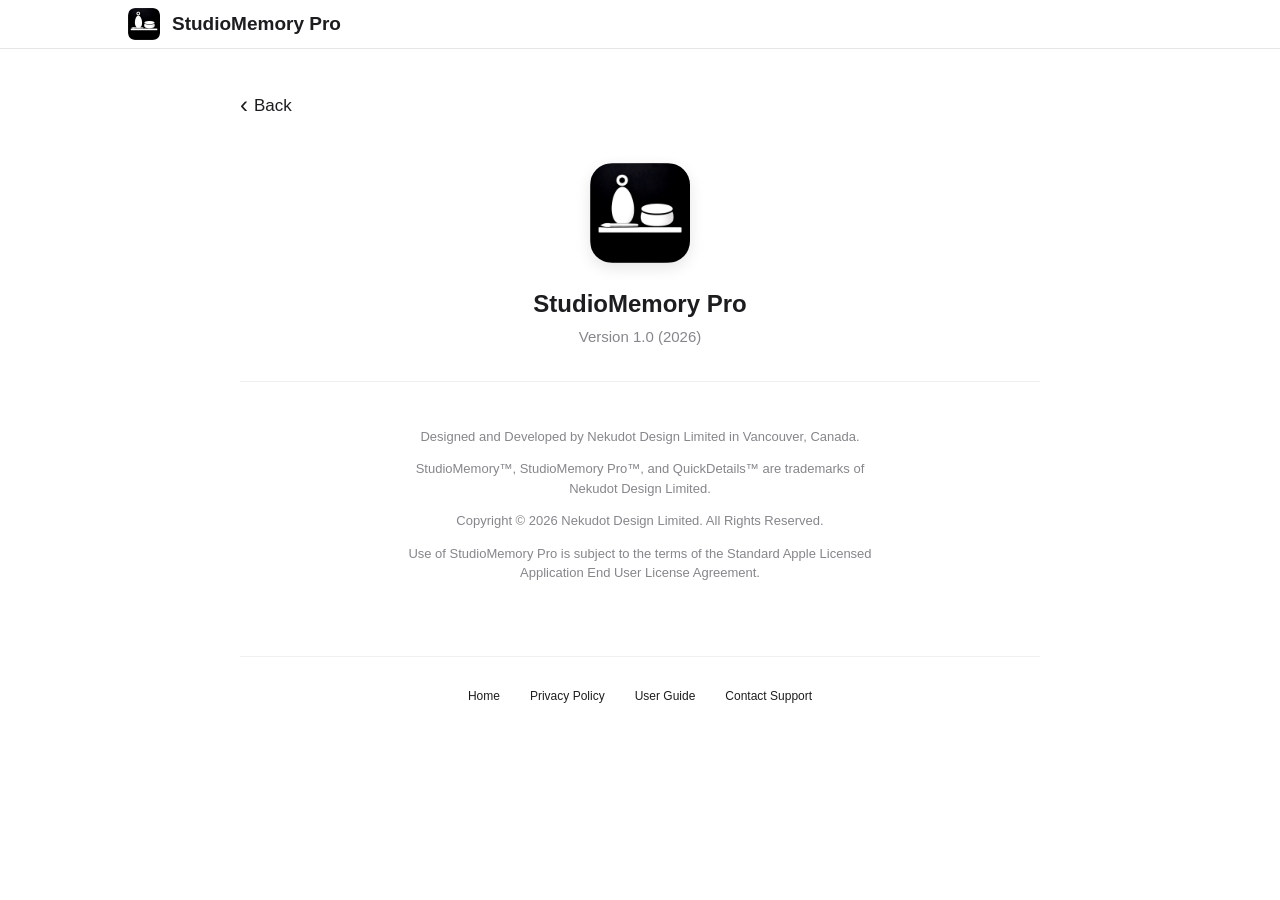
==== about.html @ a67fcdd4 "Add files via upload" ====
<!DOCTYPE html>
<html lang="en">
<head>
    <meta charset="UTF-8">
    <meta name="viewport" content="width=device-width, initial-scale=1.0">
    <meta name="color-scheme" content="light dark">
    <meta name="theme-color" content="#ffffff" media="(prefers-color-scheme: light)">
    <meta name="theme-color" content="#000000" media="(prefers-color-scheme: dark)">
    <title>About - StudioMemory Pro</title>
    <link rel="icon" type="image/jpeg" href="logo.png">
    <link rel="apple-touch-icon" href="logo.png">
    
    <meta name="description" content="About StudioMemory Pro: Developed by Nekudot&nbsp;Design&nbsp;Limited. Learn more about the creative archive tool for Apple devices.">
    <meta property="og:title" content="About - StudioMemory Pro">
    <meta property="og:description" content="The story and legal information for StudioMemory Pro, your creative archive.">
    <meta property="og:image" content="logo.png">
    <meta property="og:type" content="website">

    <style>
        :root {
            --apple-blue: #0071e3;
            --text-main: #1d1d1f;
            --text-secondary: #86868b;
            --bg-light: #f5f5f7;
            --font-family: -apple-system, BlinkMacSystemFont, "SF Pro Text", "SF Pro Icons", "Helvetica Neue", Helvetica, Arial, sans-serif;
        }

        body {
            margin: 0;
            padding: 0;
            font-family: var(--font-family);
            color: var(--text-main);
            background-color: #ffffff;
            line-height: 1.5;
            -webkit-font-smoothing: antialiased;
        }

        /* Navigation */
        nav {
            display: flex;
            justify-content: space-between;
            align-items: center;
            padding: 0 10%;
            height: 48px;
            background: rgba(255, 255, 255, 0.8);
            backdrop-filter: blur(20px);
            -webkit-backdrop-filter: blur(20px);
            position: sticky;
            top: 0;
            z-index: 1000;
            border-bottom: 1px solid rgba(0,0,0,0.1);
        }

        .logo-container {
            display: flex;
            align-items: center;
            gap: 12px;
            text-decoration: none;
            color: var(--text-main);
            font-weight: 600;
            font-size: 19px;
            transition: opacity 0.2s ease;
        }

        .logo-container:hover {
            opacity: 0.7;
        }

        .logo-img {
            width: 32px;
            height: 32px;
            border-radius: 7px; 
            object-fit: cover;
        }

        /* Container & Back Link */
        .container {
            max-width: 800px;
            margin: 0 auto;
            padding: 40px 20px;
            text-align: center;
        }

        .back-link-wrapper {
            text-align: left;
            margin-bottom: 30px;
        }

        .back-link { 
            display: inline-flex; 
            align-items: center;
            color: var(--text-main); 
            text-decoration: none; 
            font-size: 17px;
            transition: opacity 0.2s ease;
        }

        .back-link::before {
            content: '‹';
            font-size: 24px;
            margin-right: 6px;
            margin-top: -2px;
            display: inline-block;
            font-weight: 400 !important;
        }

        .back-link:hover { 
            opacity: 0.7;
        }

        /* App Header Section - Matches AboutView.swift */
        .app-header {
            margin-top: 40px;
            margin-bottom: 32px;
        }

        .app-icon {
            width: 100px; /* Matches frame size in Swift */
            height: 100px;
            border-radius: 22px; /* Matches cornerRadius in Swift */
            object-fit: cover;
            box-shadow: 0 5px 15px rgba(0,0,0,0.1);
            margin-bottom: 16px;
        }

        .app-name {
            font-size: 24px;
            font-weight: 700;
            margin: 0 0 4px 0;
        }

        .version-text {
            font-size: 15px;
            color: var(--text-secondary);
            margin: 0;
        }

        hr {
            border: 0;
            border-top: 1px solid #f0f0f0;
            margin: 32px 0;
        }

        /* Legal Content Section - Matches AboutView.swift */
        .legal-content {
            font-size: 13px; /* Matches .footnote in Swift */
            color: var(--text-secondary);
            display: flex;
            flex-direction: column;
            gap: 12px;
            padding-bottom: 20px;
        }

        .legal-text {
            max-width: 500px;
            margin: 0 auto;
        }

        /* Unified Footer Navigation - Matches index.html */
        .footer-nav {
            margin-top: 40px;
            display: flex;
            justify-content: center;
            gap: 30px;
            border-top: 1px solid #f0f0f0;
            padding: 30px 0 60px;
        }

        .footer-nav a {
            text-decoration: none;
            color: var(--text-main);
            font-size: 12px;
            font-weight: 400;
            transition: opacity 0.2s ease;
        }

        .footer-nav a:hover {
            opacity: 0.7;
        }

/* --- NATIVE DARK MODE SUPPORT --- */
        @media (prefers-color-scheme: dark) {
            :root {
                --apple-blue: #2997ff;
                --text-main: #f5f5f7;
                --text-secondary: #86868b;
                --bg-light: #1c1c1e;
            }

            body {
                background-color: #000000;
            }

            nav {
                background: rgba(0, 0, 0, 0.8);
                border-bottom: 1px solid rgba(255, 255, 255, 0.1);
            }

            hr {
                border-top: 1px solid #38383a;
            }

            .footer-nav {
                border-top: 1px solid #38383a;
            }
        }

    </style>
</head>
<body>

    <nav>
        <a href="index.html" class="logo-container">
            <img src="logo.png" alt="StudioMemory Pro Logo" class="logo-img">
            StudioMemory Pro
        </a>
    </nav>

    <div class="container">
        <div class="back-link-wrapper">
            <a href="index.html" class="back-link">Back</a>
        </div>

        <section class="app-header">
            <img src="logo.png" alt="App Icon" class="app-icon">
            <h1 class="app-name">StudioMemory Pro</h1>
            <p class="version-text">Version 1.0 (2026)</p>
        </section>

        <hr>

        <section class="legal-content">
            <div class="legal-text">
                <p>Designed and Developed by Nekudot&nbsp;Design&nbsp;Limited  in Vancouver,&nbsp;Canada.</p>
                <p>StudioMemory™, StudioMemory Pro™, and QuickDetails™ are trademarks of Nekudot&nbsp;Design&nbsp;Limited.</p>
                <p>Copyright &copy; 2026 Nekudot&nbsp;Design&nbsp;Limited. All&nbsp;Rights&nbsp;Reserved.</p>
                <p>Use of StudioMemory Pro is subject to the terms of the Standard Apple Licensed Application End&nbsp;User&nbsp;License&nbsp;Agreement.</p>
            </div>
        </section>

        <footer class="footer-nav">
            <a href="index.html">Home</a>
            <a href="privacy.html">Privacy Policy</a>
            <a href="manual.html">User Guide</a>
            <a href="mailto:support@studiomemorypro.com?subject=StudioMemory%20Pro%20Support%20Request">Contact Support</a>
        </footer>
    </div>

</body>
</html>
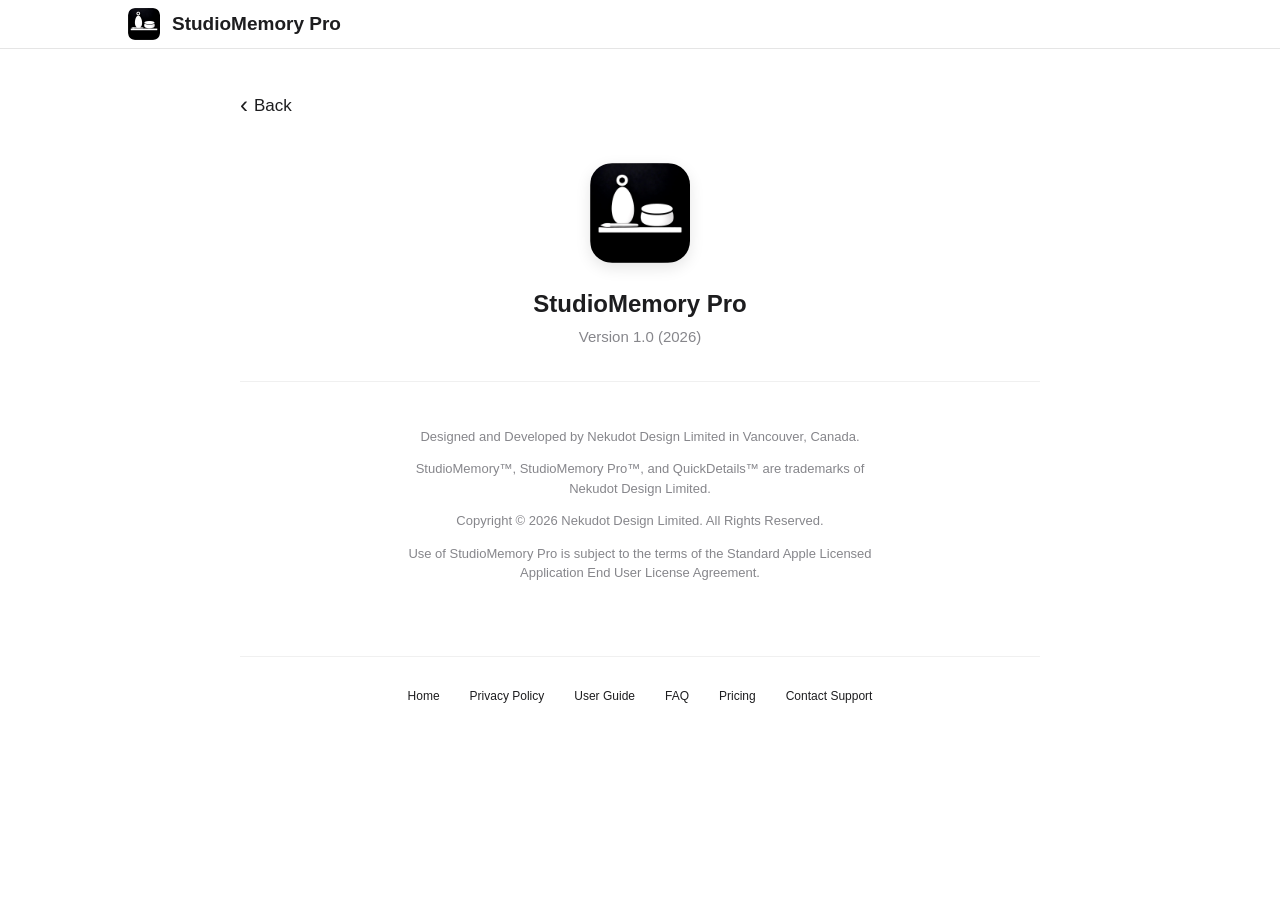
==== commit 37de6fe6: "Add files via upload" ====
--- a/about.html
+++ b/about.html
@@ -7,8 +7,10 @@
     <meta name="theme-color" content="#ffffff" media="(prefers-color-scheme: light)">
     <meta name="theme-color" content="#000000" media="(prefers-color-scheme: dark)">
     <title>About - StudioMemory Pro</title>
-    <link rel="icon" type="image/jpeg" href="logo.png">
-    <link rel="apple-touch-icon" href="logo.png">
+    <link rel="icon" href="favicon.ico" sizes="any">
+    <link rel="icon" href="favicon.svg" type="image/svg+xml">
+    <link rel="icon" href="favicon-96x96.png" type="image/png" sizes="96x96">
+    <link rel="apple-touch-icon" href="apple-touch-icon.png">
     
     <meta name="description" content="About StudioMemory Pro: Developed by Nekudot&nbsp;Design&nbsp;Limited. Learn more about the creative archive tool for Apple devices.">
     <meta property="og:title" content="About - StudioMemory Pro">
@@ -242,6 +244,9 @@
             <a href="index.html">Home</a>
             <a href="privacy.html">Privacy Policy</a>
             <a href="manual.html">User Guide</a>
+	    <a href="faq.html">FAQ</a>
+            <a href="pricing.html">Pricing</a>
+
             <a href="mailto:support@studiomemorypro.com?subject=StudioMemory%20Pro%20Support%20Request">Contact Support</a>
         </footer>
     </div>
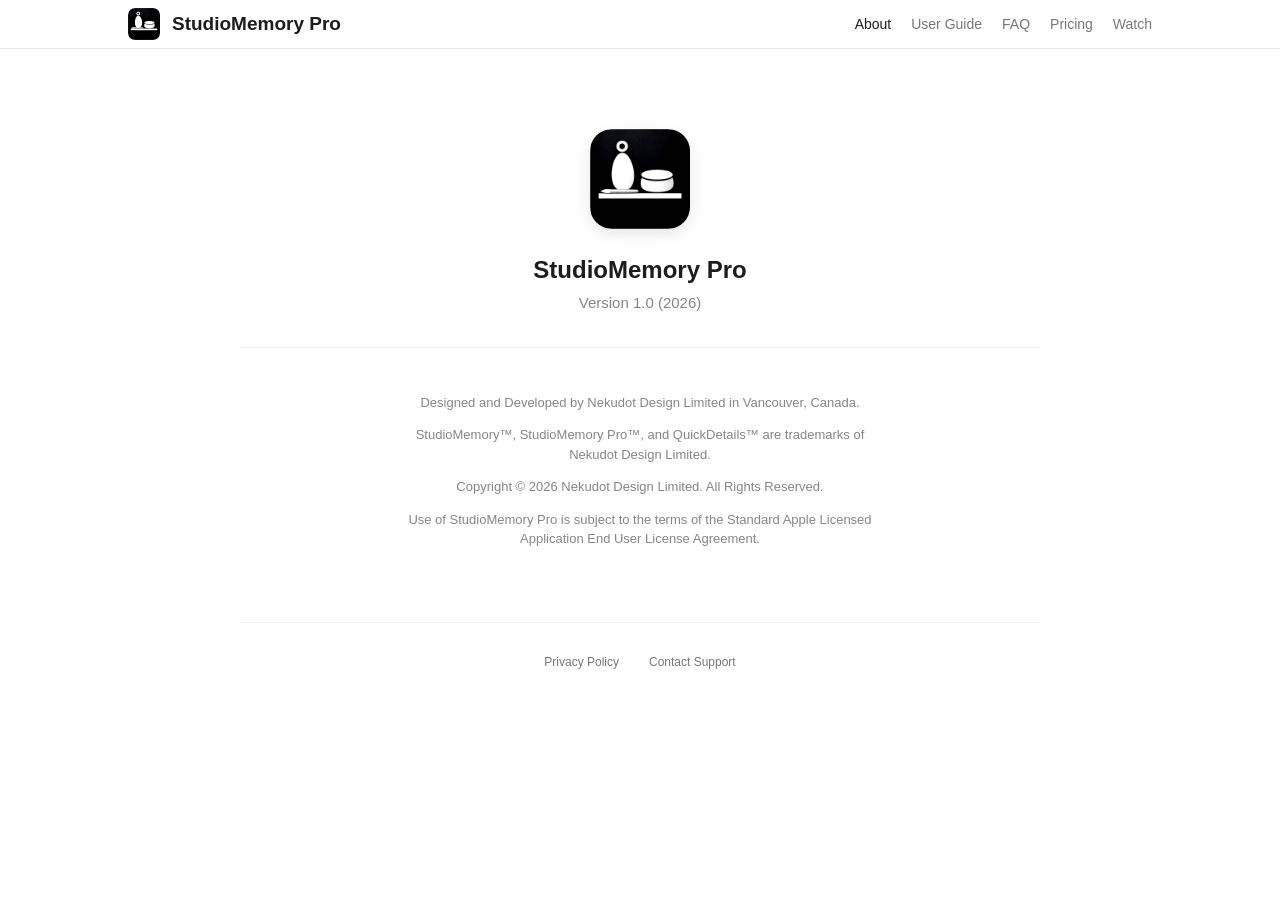
==== commit 9cad153c: "Add files via upload" ====
--- a/about.html
+++ b/about.html
@@ -75,6 +75,49 @@
             object-fit: cover;
         }
 
+        /* Desktop Navigation Links */
+        .nav-links {
+            display: flex;
+            gap: 20px;
+        }
+
+        .nav-links a {
+            text-decoration: none;
+            color: var(--text-main);
+            font-size: 14px;
+            font-weight: 500;
+            opacity: 0.6; /* Mutes inactive links */
+            transition: opacity 0.2s ease;
+        }
+
+        /* Light up links on hover or if it is the current page */
+        .nav-links a:hover,
+        .nav-links a.current {
+            opacity: 1;
+        }
+
+        /* Hamburger Menu Toggle Button */
+        .menu-toggle {
+            display: none;
+            flex-direction: column;
+            justify-content: space-between;
+            width: 22px;
+            height: 16px;
+            background: transparent;
+            border: none;
+            cursor: pointer;
+            padding: 0;
+            z-index: 1001;
+        }
+
+        .hamburger-bar {
+            width: 100%;
+            height: 2px;
+            background-color: var(--text-main);
+            transition: transform 0.25s ease, opacity 0.25s ease;
+            transform-origin: left center;
+        }
+
         /* Container & Back Link */
         .container {
             max-width: 800px;
@@ -83,33 +126,7 @@
             text-align: center;
         }
 
-        .back-link-wrapper {
-            text-align: left;
-            margin-bottom: 30px;
-        }
-
-        .back-link { 
-            display: inline-flex; 
-            align-items: center;
-            color: var(--text-main); 
-            text-decoration: none; 
-            font-size: 17px;
-            transition: opacity 0.2s ease;
-        }
-
-        .back-link::before {
-            content: '‹';
-            font-size: 24px;
-            margin-right: 6px;
-            margin-top: -2px;
-            display: inline-block;
-            font-weight: 400 !important;
-        }
-
-        .back-link:hover { 
-            opacity: 0.7;
-        }
-
+        
         /* App Header Section - Matches AboutView.swift */
         .app-header {
             margin-top: 40px;
@@ -173,14 +190,71 @@
             color: var(--text-main);
             font-size: 12px;
             font-weight: 400;
+            opacity: 0.6; /* Mutes footer links by default */
             transition: opacity 0.2s ease;
         }
 
         .footer-nav a:hover {
-            opacity: 0.7;
-        }
-
-/* --- NATIVE DARK MODE SUPPORT --- */
+            opacity: 1; /* Lights up to full brightness on hover */
+        }
+
+/* Mobile Responsive Navigation Overlay */
+        @media (max-width: 768px) {
+            .menu-toggle {
+                display: flex;
+            }
+
+            .nav-links {
+                display: flex;
+                flex-direction: column;
+                gap: 0;
+                position: fixed;
+                top: 48px;
+                left: 0;
+                width: 100%;
+                height: 0;
+                background-color: #ffffff;
+                opacity: 0;
+                visibility: hidden;
+                overflow: hidden;
+                transition: height 0.3s ease, opacity 0.3s ease, visibility 0.3s ease;
+            }
+
+            .nav-links a {
+                width: 100%;
+                padding: 20px 10%;
+                font-size: 18px;
+                font-weight: 500;
+                border-bottom: 1px solid rgba(0, 0, 0, 0.05);
+                box-sizing: border-box;
+            }
+
+            .nav-links.active {
+                height: calc(100vh - 48px);
+                opacity: 1;
+                visibility: visible;
+            }
+
+            /* Morph bars into an 'X' symbol */
+            .menu-toggle.open .hamburger-bar:nth-child(1) {
+                transform: rotate(45deg) translate(1px, -1px);
+            }
+            .menu-toggle.open .hamburger-bar:nth-child(2) {
+                opacity: 0;
+                transform: scaleX(0);
+            }
+            .menu-toggle.open .hamburger-bar:nth-child(3) {
+                transform: rotate(-45deg) translate(1px, 1px);
+            }
+
+            .footer-nav {
+                flex-direction: column;
+                gap: 15px;
+                padding: 20px 0 40px;
+            }
+        }
+
+        /* --- NATIVE DARK MODE SUPPORT --- */
         @media (prefers-color-scheme: dark) {
             :root {
                 --apple-blue: #2997ff;
@@ -207,6 +281,15 @@
             }
         }
 
+        @media (prefers-color-scheme: dark) and (max-width: 768px) {
+            .nav-links {
+                background-color: #000000;
+            }
+            .nav-links a {
+                border-bottom: 1px solid rgba(255, 255, 255, 0.1);
+            }
+        }
+
     </style>
 </head>
 <body>
@@ -216,12 +299,24 @@
             <img src="logo.png" alt="StudioMemory Pro Logo" class="logo-img">
             StudioMemory Pro
         </a>
+        
+        <button class="menu-toggle" id="menu-toggle" aria-label="Toggle navigation" aria-expanded="false">
+            <span class="hamburger-bar"></span>
+            <span class="hamburger-bar"></span>
+            <span class="hamburger-bar"></span>
+        </button>
+
+        <div class="nav-links" id="nav-links">
+            <a href="about.html" class="current">About</a>
+            <a href="manual.html">User Guide</a>
+            <a href="faq.html">FAQ</a>
+            <a href="pricing.html">Pricing</a>
+            <a href="watch.html">Watch</a>
+        </div>
     </nav>
 
     <div class="container">
-        <div class="back-link-wrapper">
-            <a href="index.html" class="back-link">Back</a>
-        </div>
+       
 
         <section class="app-header">
             <img src="logo.png" alt="App Icon" class="app-icon">
@@ -241,15 +336,11 @@
         </section>
 
         <footer class="footer-nav">
-            <a href="index.html">Home</a>
             <a href="privacy.html">Privacy Policy</a>
-            <a href="manual.html">User Guide</a>
-	    <a href="faq.html">FAQ</a>
-            <a href="pricing.html">Pricing</a>
-
             <a href="mailto:support@studiomemorypro.com?subject=StudioMemory%20Pro%20Support%20Request">Contact Support</a>
         </footer>
     </div>
 
+    <script src="nav.js"></script>
 </body>
 </html>
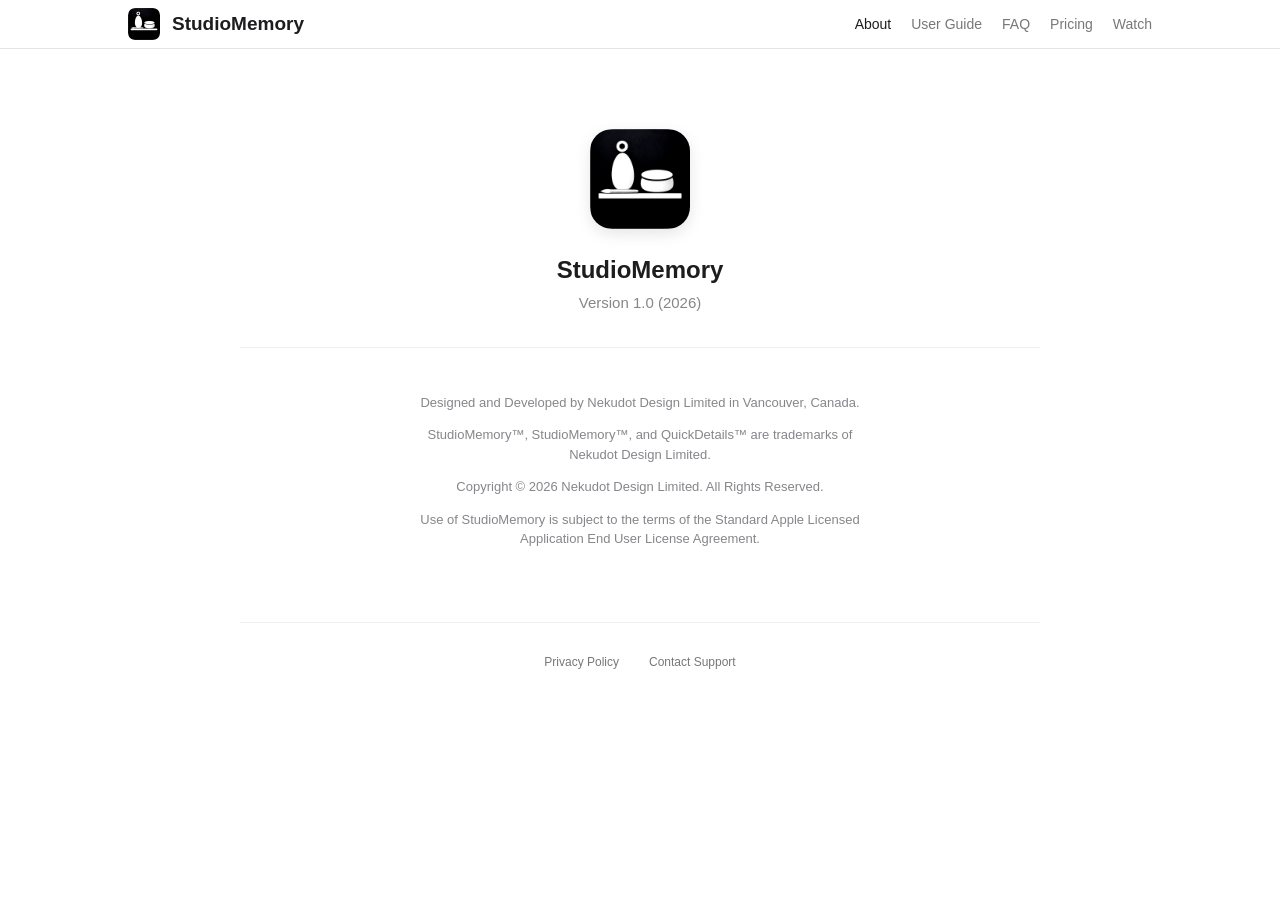
==== commit a1f6989c: "Add files via upload" ====
--- a/about.html
+++ b/about.html
@@ -6,15 +6,15 @@
     <meta name="color-scheme" content="light dark">
     <meta name="theme-color" content="#ffffff" media="(prefers-color-scheme: light)">
     <meta name="theme-color" content="#000000" media="(prefers-color-scheme: dark)">
-    <title>About - StudioMemory Pro</title>
+    <title>About - StudioMemory</title>
     <link rel="icon" href="favicon.ico" sizes="any">
     <link rel="icon" href="favicon.svg" type="image/svg+xml">
     <link rel="icon" href="favicon-96x96.png" type="image/png" sizes="96x96">
     <link rel="apple-touch-icon" href="apple-touch-icon.png">
     
-    <meta name="description" content="About StudioMemory Pro: Developed by Nekudot&nbsp;Design&nbsp;Limited. Learn more about the creative archive tool for Apple devices.">
-    <meta property="og:title" content="About - StudioMemory Pro">
-    <meta property="og:description" content="The story and legal information for StudioMemory Pro, your creative archive.">
+    <meta name="description" content="About StudioMemory: Developed by Nekudot&nbsp;Design&nbsp;Limited. Learn more about the creative archive tool for Apple devices.">
+    <meta property="og:title" content="About - StudioMemory">
+    <meta property="og:description" content="The story and legal information for StudioMemory, your creative archive.">
     <meta property="og:image" content="logo.png">
     <meta property="og:type" content="website">
 
@@ -296,8 +296,8 @@
 
     <nav>
         <a href="index.html" class="logo-container">
-            <img src="logo.png" alt="StudioMemory Pro Logo" class="logo-img">
-            StudioMemory Pro
+            <img src="logo.png" alt="StudioMemory Logo" class="logo-img">
+            StudioMemory
         </a>
         
         <button class="menu-toggle" id="menu-toggle" aria-label="Toggle navigation" aria-expanded="false">
@@ -320,7 +320,7 @@
 
         <section class="app-header">
             <img src="logo.png" alt="App Icon" class="app-icon">
-            <h1 class="app-name">StudioMemory Pro</h1>
+            <h1 class="app-name">StudioMemory</h1>
             <p class="version-text">Version 1.0 (2026)</p>
         </section>
 
@@ -329,9 +329,9 @@
         <section class="legal-content">
             <div class="legal-text">
                 <p>Designed and Developed by Nekudot&nbsp;Design&nbsp;Limited  in Vancouver,&nbsp;Canada.</p>
-                <p>StudioMemory™, StudioMemory Pro™, and QuickDetails™ are trademarks of Nekudot&nbsp;Design&nbsp;Limited.</p>
+                <p>StudioMemory™, StudioMemory™, and QuickDetails™ are trademarks of Nekudot&nbsp;Design&nbsp;Limited.</p>
                 <p>Copyright &copy; 2026 Nekudot&nbsp;Design&nbsp;Limited. All&nbsp;Rights&nbsp;Reserved.</p>
-                <p>Use of StudioMemory Pro is subject to the terms of the Standard Apple Licensed Application End&nbsp;User&nbsp;License&nbsp;Agreement.</p>
+                <p>Use of StudioMemory is subject to the terms of the Standard Apple Licensed Application End&nbsp;User&nbsp;License&nbsp;Agreement.</p>
             </div>
         </section>
 
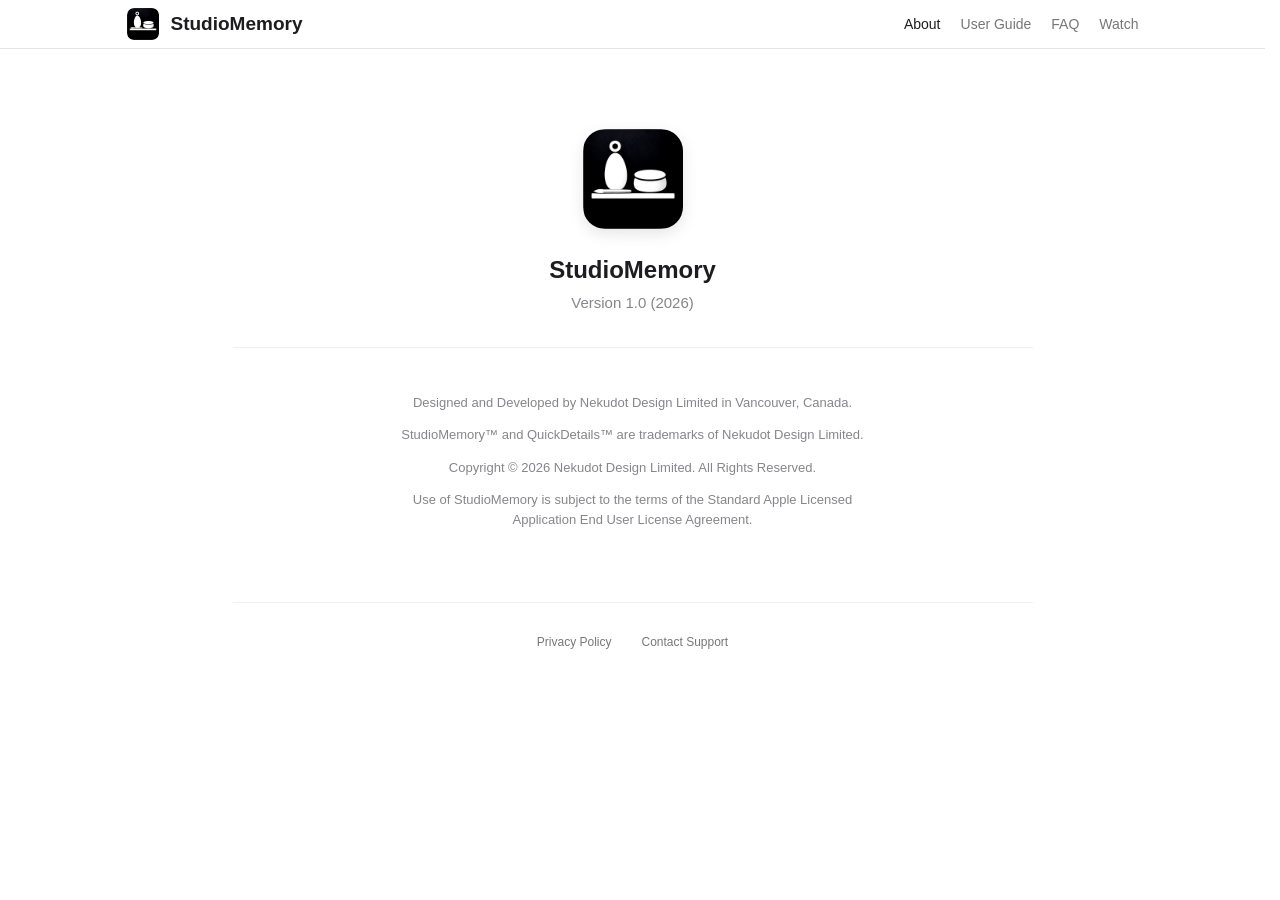
==== commit f535c6ba: "Add files via upload" ====
--- a/about.html
+++ b/about.html
@@ -6,27 +6,29 @@
     <meta name="color-scheme" content="light dark">
     <meta name="theme-color" content="#ffffff" media="(prefers-color-scheme: light)">
     <meta name="theme-color" content="#000000" media="(prefers-color-scheme: dark)">
-    <title>About - StudioMemory</title>
-    <link rel="icon" href="favicon.ico" sizes="any">
-    <link rel="icon" href="favicon.svg" type="image/svg+xml">
-    <link rel="icon" href="favicon-96x96.png" type="image/png" sizes="96x96">
-    <link rel="apple-touch-icon" href="apple-touch-icon.png">
+    <title>StudioMemory | About</title>
+    <link rel="canonical" href="https://studiomemoryapp.com/about.html">
+    <link rel="icon" href="/favicon.ico" sizes="any">
+    <link rel="icon" href="/favicon.svg" type="image/svg+xml">
+    <link rel="icon" href="/favicon-96x96.png" type="image/png" sizes="96x96">
+    <link rel="apple-touch-icon" href="/apple-touch-icon.png">
     
     <meta name="description" content="About StudioMemory: Developed by Nekudot&nbsp;Design&nbsp;Limited. Learn more about the creative archive tool for Apple devices.">
-    <meta property="og:title" content="About - StudioMemory">
+    <meta property="og:title" content="StudioMemory | About">
     <meta property="og:description" content="The story and legal information for StudioMemory, your creative archive.">
-    <meta property="og:image" content="logo.png">
+    <meta property="og:image" content="https://studiomemoryapp.com/OGImage.webp">
+    <meta property="og:image:width" content="1200">
+    <meta property="og:image:height" content="630">
     <meta property="og:type" content="website">
+    <meta property="og:site_name" content="StudioMemory">
+    <meta property="og:url" content="https://studiomemoryapp.com/about.html">
+    <meta name="twitter:card" content="summary_large_image">
+    <meta name="twitter:title" content="StudioMemory | About">
+    <meta name="twitter:description" content="The story and legal information for StudioMemory, your creative archive.">
+    <meta name="twitter:image" content="https://studiomemoryapp.com/OGImage.webp">
 
+    <link rel="stylesheet" href="shared.css">
     <style>
-        :root {
-            --apple-blue: #0071e3;
-            --text-main: #1d1d1f;
-            --text-secondary: #86868b;
-            --bg-light: #f5f5f7;
-            --font-family: -apple-system, BlinkMacSystemFont, "SF Pro Text", "SF Pro Icons", "Helvetica Neue", Helvetica, Arial, sans-serif;
-        }
-
         body {
             margin: 0;
             padding: 0;
@@ -37,86 +39,7 @@
             -webkit-font-smoothing: antialiased;
         }
 
-        /* Navigation */
-        nav {
-            display: flex;
-            justify-content: space-between;
-            align-items: center;
-            padding: 0 10%;
-            height: 48px;
-            background: rgba(255, 255, 255, 0.8);
-            backdrop-filter: blur(20px);
-            -webkit-backdrop-filter: blur(20px);
-            position: sticky;
-            top: 0;
-            z-index: 1000;
-            border-bottom: 1px solid rgba(0,0,0,0.1);
-        }
-
-        .logo-container {
-            display: flex;
-            align-items: center;
-            gap: 12px;
-            text-decoration: none;
-            color: var(--text-main);
-            font-weight: 600;
-            font-size: 19px;
-            transition: opacity 0.2s ease;
-        }
-
-        .logo-container:hover {
-            opacity: 0.7;
-        }
-
-        .logo-img {
-            width: 32px;
-            height: 32px;
-            border-radius: 7px; 
-            object-fit: cover;
-        }
-
-        /* Desktop Navigation Links */
-        .nav-links {
-            display: flex;
-            gap: 20px;
-        }
-
-        .nav-links a {
-            text-decoration: none;
-            color: var(--text-main);
-            font-size: 14px;
-            font-weight: 500;
-            opacity: 0.6; /* Mutes inactive links */
-            transition: opacity 0.2s ease;
-        }
-
-        /* Light up links on hover or if it is the current page */
-        .nav-links a:hover,
-        .nav-links a.current {
-            opacity: 1;
-        }
-
-        /* Hamburger Menu Toggle Button */
-        .menu-toggle {
-            display: none;
-            flex-direction: column;
-            justify-content: space-between;
-            width: 22px;
-            height: 16px;
-            background: transparent;
-            border: none;
-            cursor: pointer;
-            padding: 0;
-            z-index: 1001;
-        }
-
-        .hamburger-bar {
-            width: 100%;
-            height: 2px;
-            background-color: var(--text-main);
-            transition: transform 0.25s ease, opacity 0.25s ease;
-            transform-origin: left center;
-        }
+        /* Nav, hamburger menu, and mobile overlay are in shared.css */
 
         /* Container & Back Link */
         .container {
@@ -185,68 +108,10 @@
             padding: 30px 0 60px;
         }
 
-        .footer-nav a {
-            text-decoration: none;
-            color: var(--text-main);
-            font-size: 12px;
-            font-weight: 400;
-            opacity: 0.6; /* Mutes footer links by default */
-            transition: opacity 0.2s ease;
-        }
+        /* .footer-nav a link styling is in shared.css */
 
-        .footer-nav a:hover {
-            opacity: 1; /* Lights up to full brightness on hover */
-        }
-
-/* Mobile Responsive Navigation Overlay */
+        /* Mobile: page-specific footer-nav layout only (nav overlay is in shared.css) */
         @media (max-width: 768px) {
-            .menu-toggle {
-                display: flex;
-            }
-
-            .nav-links {
-                display: flex;
-                flex-direction: column;
-                gap: 0;
-                position: fixed;
-                top: 48px;
-                left: 0;
-                width: 100%;
-                height: 0;
-                background-color: #ffffff;
-                opacity: 0;
-                visibility: hidden;
-                overflow: hidden;
-                transition: height 0.3s ease, opacity 0.3s ease, visibility 0.3s ease;
-            }
-
-            .nav-links a {
-                width: 100%;
-                padding: 20px 10%;
-                font-size: 18px;
-                font-weight: 500;
-                border-bottom: 1px solid rgba(0, 0, 0, 0.05);
-                box-sizing: border-box;
-            }
-
-            .nav-links.active {
-                height: calc(100vh - 48px);
-                opacity: 1;
-                visibility: visible;
-            }
-
-            /* Morph bars into an 'X' symbol */
-            .menu-toggle.open .hamburger-bar:nth-child(1) {
-                transform: rotate(45deg) translate(1px, -1px);
-            }
-            .menu-toggle.open .hamburger-bar:nth-child(2) {
-                opacity: 0;
-                transform: scaleX(0);
-            }
-            .menu-toggle.open .hamburger-bar:nth-child(3) {
-                transform: rotate(-45deg) translate(1px, 1px);
-            }
-
             .footer-nav {
                 flex-direction: column;
                 gap: 15px;
@@ -255,21 +120,10 @@
         }
 
         /* --- NATIVE DARK MODE SUPPORT --- */
+        /* Color variables and nav dark styling are in shared.css */
         @media (prefers-color-scheme: dark) {
-            :root {
-                --apple-blue: #2997ff;
-                --text-main: #f5f5f7;
-                --text-secondary: #86868b;
-                --bg-light: #1c1c1e;
-            }
-
             body {
                 background-color: #000000;
-            }
-
-            nav {
-                background: rgba(0, 0, 0, 0.8);
-                border-bottom: 1px solid rgba(255, 255, 255, 0.1);
             }
 
             hr {
@@ -278,15 +132,6 @@
 
             .footer-nav {
                 border-top: 1px solid #38383a;
-            }
-        }
-
-        @media (prefers-color-scheme: dark) and (max-width: 768px) {
-            .nav-links {
-                background-color: #000000;
-            }
-            .nav-links a {
-                border-bottom: 1px solid rgba(255, 255, 255, 0.1);
             }
         }
 
@@ -300,7 +145,7 @@
             StudioMemory
         </a>
         
-        <button class="menu-toggle" id="menu-toggle" aria-label="Toggle navigation" aria-expanded="false">
+        <button class="menu-toggle" id="menu-toggle" aria-label="Toggle navigation" aria-expanded="false" aria-controls="nav-links">
             <span class="hamburger-bar"></span>
             <span class="hamburger-bar"></span>
             <span class="hamburger-bar"></span>
@@ -310,13 +155,12 @@
             <a href="about.html" class="current">About</a>
             <a href="manual.html">User Guide</a>
             <a href="faq.html">FAQ</a>
-            <a href="pricing.html">Pricing</a>
             <a href="watch.html">Watch</a>
         </div>
     </nav>
 
     <div class="container">
-       
+        <main>
 
         <section class="app-header">
             <img src="logo.png" alt="App Icon" class="app-icon">
@@ -329,15 +173,17 @@
         <section class="legal-content">
             <div class="legal-text">
                 <p>Designed and Developed by Nekudot&nbsp;Design&nbsp;Limited  in Vancouver,&nbsp;Canada.</p>
-                <p>StudioMemory™, StudioMemory™, and QuickDetails™ are trademarks of Nekudot&nbsp;Design&nbsp;Limited.</p>
+                <p>StudioMemory™ and QuickDetails™ are trademarks of Nekudot&nbsp;Design&nbsp;Limited.</p>
                 <p>Copyright &copy; 2026 Nekudot&nbsp;Design&nbsp;Limited. All&nbsp;Rights&nbsp;Reserved.</p>
                 <p>Use of StudioMemory is subject to the terms of the Standard Apple Licensed Application End&nbsp;User&nbsp;License&nbsp;Agreement.</p>
             </div>
         </section>
 
+        </main>
+
         <footer class="footer-nav">
             <a href="privacy.html">Privacy Policy</a>
-            <a href="mailto:support@studiomemorypro.com?subject=StudioMemory%20Pro%20Support%20Request">Contact Support</a>
+            <a href="mailto:support@studiomemoryapp.com?subject=StudioMemory%20Support%20Request">Contact Support</a>
         </footer>
     </div>
 
--- a/shared.css
+++ b/shared.css
@@ -0,0 +1,201 @@
+/* ==========================================
+   StudioMemory — Shared Site CSS
+   Nav, hamburger menu, mobile overlay, and
+   color variables used on every page.
+   Page-specific layout stays in each page's
+   own inline <style> block.
+   ========================================== */
+
+html {
+    scrollbar-gutter: stable;
+}
+
+/* Used by nav.js and script.js to lock background scroll while an
+   overlay (mobile menu / lightbox) is open, instead of inline styles. */
+body.scroll-locked {
+    overflow: hidden;
+}
+
+:root {
+    --apple-blue: #0071e3;
+    --text-main: #1d1d1f;
+    --text-secondary: #86868b;
+    --bg-light: #f5f5f7;
+    --border-color: #d2d2d7;
+    --font-family: -apple-system, BlinkMacSystemFont, "SF Pro Text", "SF Pro Icons", "Helvetica Neue", Helvetica, Arial, sans-serif;
+}
+
+/* Navigation */
+nav {
+    display: flex;
+    justify-content: space-between;
+    align-items: center;
+    padding: 0 10%;
+    height: 48px;
+    background: rgba(255, 255, 255, 0.8);
+    backdrop-filter: blur(20px);
+    -webkit-backdrop-filter: blur(20px);
+    position: sticky;
+    top: 0;
+    z-index: 1000;
+    border-bottom: 1px solid rgba(0,0,0,0.1);
+}
+
+.logo-container {
+    display: flex;
+    align-items: center;
+    gap: 12px;
+    text-decoration: none;
+    color: var(--text-main);
+    font-weight: 600;
+    font-size: 19px;
+    transition: opacity 0.2s ease;
+}
+
+.logo-container:hover {
+    opacity: 0.7;
+    text-decoration: none;
+}
+
+.logo-img {
+    width: 32px;
+    height: 32px;
+    border-radius: 7px;
+    object-fit: cover;
+}
+
+/* Desktop Navigation Links */
+.nav-links {
+    display: flex;
+    gap: 20px;
+}
+
+.nav-links a {
+    text-decoration: none;
+    color: var(--text-main);
+    font-size: 14px;
+    font-weight: 500;
+    opacity: 0.6; /* Mutes inactive links */
+    transition: opacity 0.2s ease;
+}
+
+/* Light up links on hover or if it is the current page */
+.nav-links a:hover,
+.nav-links a.current {
+    opacity: 1;
+    text-decoration: none;
+}
+
+/* Hamburger Menu Toggle Button */
+.menu-toggle {
+    display: none;
+    flex-direction: column;
+    justify-content: space-between;
+    width: 22px;
+    height: 16px;
+    background: transparent;
+    border: none;
+    cursor: pointer;
+    padding: 0;
+    z-index: 1001;
+}
+
+.hamburger-bar {
+    width: 100%;
+    height: 2px;
+    background-color: var(--text-main);
+    transition: transform 0.25s ease, opacity 0.25s ease;
+    transform-origin: left center;
+}
+
+/* Mobile Responsive Navigation Overlay */
+@media (max-width: 768px) {
+    .menu-toggle {
+        display: flex;
+    }
+
+    .nav-links {
+        display: flex;
+        flex-direction: column;
+        gap: 0;
+        position: fixed;
+        top: 48px;
+        left: 0;
+        width: 100%;
+        height: 0;
+        background-color: #ffffff;
+        opacity: 0;
+        visibility: hidden;
+        overflow: hidden;
+        transition: height 0.3s ease, opacity 0.3s ease, visibility 0.3s ease;
+    }
+
+    .nav-links a {
+        width: 100%;
+        padding: 20px 10%;
+        font-size: 18px;
+        font-weight: 500;
+        border-bottom: 1px solid var(--border-color);
+        box-sizing: border-box;
+    }
+
+    .nav-links.active {
+        height: calc(100vh - 48px);
+        opacity: 1;
+        visibility: visible;
+    }
+
+    /* Morph bars into an 'X' symbol */
+    .menu-toggle.open .hamburger-bar:nth-child(1) {
+        transform: rotate(45deg) translate(1px, -1px);
+    }
+    .menu-toggle.open .hamburger-bar:nth-child(2) {
+        opacity: 0;
+        transform: scaleX(0);
+    }
+    .menu-toggle.open .hamburger-bar:nth-child(3) {
+        transform: rotate(-45deg) translate(1px, 1px);
+    }
+}
+
+/* Shared footer link styling (layout/spacing of the footer container
+   stays page-specific, since footer structure differs by page) */
+.footer-nav a {
+    text-decoration: none;
+    color: var(--text-main);
+    font-size: 12px;
+    font-weight: 400;
+    opacity: 0.6;
+    transition: opacity 0.2s ease;
+}
+
+.footer-nav a:hover,
+.footer-nav a.current {
+    opacity: 1;
+    text-decoration: none;
+}
+
+/* Native Dark Mode Support */
+@media (prefers-color-scheme: dark) {
+    :root {
+        --apple-blue: #2997ff;
+        --text-main: #f5f5f7;
+        --text-secondary: #86868b;
+        --bg-light: #1c1c1e;
+        --border-color: #424245;
+    }
+
+    nav {
+        background: rgba(0, 0, 0, 0.8);
+        border-bottom: 1px solid rgba(255, 255, 255, 0.1);
+    }
+}
+
+@media (prefers-color-scheme: dark) and (max-width: 768px) {
+    .nav-links {
+        background-color: #000000;
+    }
+    .nav-links a {
+        border-bottom: 1px solid rgba(255, 255, 255, 0.1);
+    }
+}
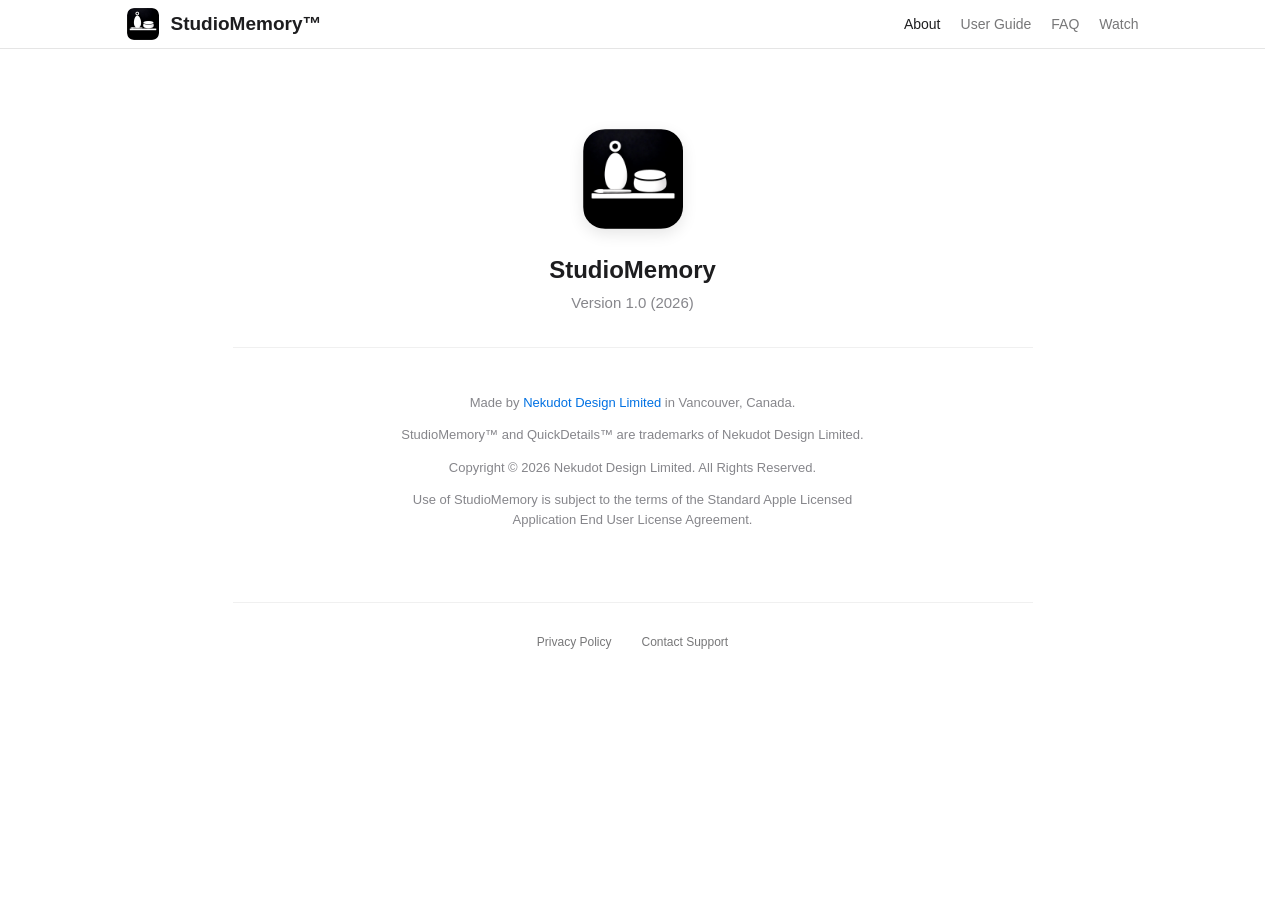
==== commit cb6ed192: "Add files via upload" ====
--- a/about.html
+++ b/about.html
@@ -98,6 +98,15 @@
             margin: 0 auto;
         }
 
+        .legal-text a {
+            color: var(--apple-blue);
+            text-decoration: none;
+        }
+
+        .legal-text a:hover {
+            text-decoration: underline;
+        }
+
         /* Unified Footer Navigation - Matches index.html */
         .footer-nav {
             margin-top: 40px;
@@ -113,7 +122,6 @@
         /* Mobile: page-specific footer-nav layout only (nav overlay is in shared.css) */
         @media (max-width: 768px) {
             .footer-nav {
-                flex-direction: column;
                 gap: 15px;
                 padding: 20px 0 40px;
             }
@@ -142,7 +150,7 @@
     <nav>
         <a href="index.html" class="logo-container">
             <img src="logo.png" alt="StudioMemory Logo" class="logo-img">
-            StudioMemory
+            StudioMemory™
         </a>
         
         <button class="menu-toggle" id="menu-toggle" aria-label="Toggle navigation" aria-expanded="false" aria-controls="nav-links">
@@ -172,7 +180,7 @@
 
         <section class="legal-content">
             <div class="legal-text">
-                <p>Designed and Developed by Nekudot&nbsp;Design&nbsp;Limited  in Vancouver,&nbsp;Canada.</p>
+                <p>Made by <a href="https://nekudotdesign.com">Nekudot&nbsp;Design&nbsp;Limited</a>  in Vancouver,&nbsp;Canada.</p>
                 <p>StudioMemory™ and QuickDetails™ are trademarks of Nekudot&nbsp;Design&nbsp;Limited.</p>
                 <p>Copyright &copy; 2026 Nekudot&nbsp;Design&nbsp;Limited. All&nbsp;Rights&nbsp;Reserved.</p>
                 <p>Use of StudioMemory is subject to the terms of the Standard Apple Licensed Application End&nbsp;User&nbsp;License&nbsp;Agreement.</p>
